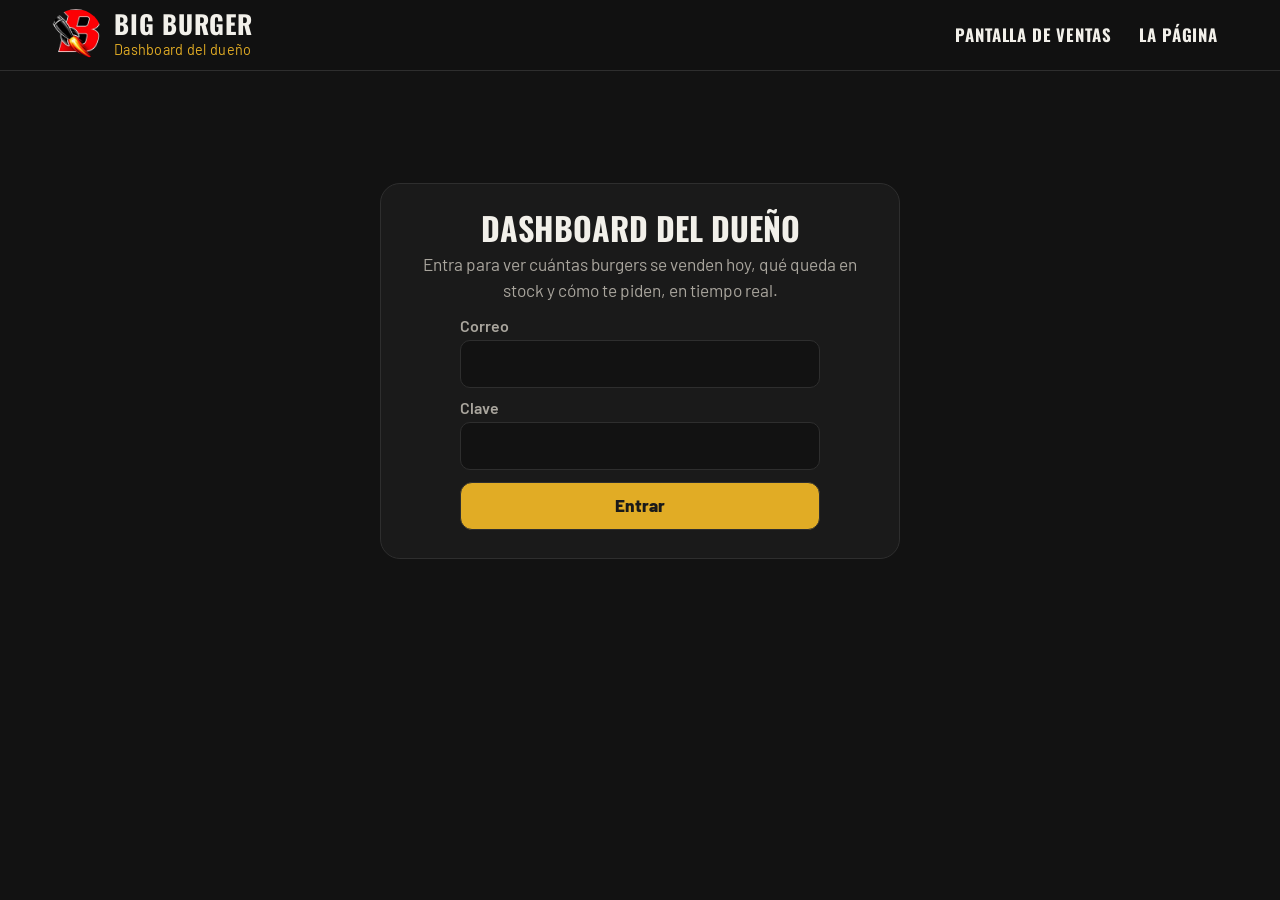
==== dashboard.html @ bbbc8ab2 "Sitio de Big Burger: página, pantalla en tienda, caja, dashboard y base de datos Co-Authored-By: Cla" ====
<!doctype html>
<html lang="es">
<head>
<meta charset="utf-8">
<meta name="viewport" content="width=device-width, initial-scale=1, viewport-fit=cover">
<meta name="robots" content="noindex, nofollow">
<meta name="theme-color" content="#121212">
<link rel="icon" href="assets/favicon.png">
<link rel="preconnect" href="https://fonts.googleapis.com"><link rel="preconnect" href="https://fonts.gstatic.com" crossorigin>
<link rel="stylesheet" href="https://fonts.googleapis.com/css2?family=Oswald:wght@300;500;700&amp;family=Barlow:wght@400;600;700;800&amp;display=swap" media="print" onload="this.media='all'"><noscript><link rel="stylesheet" href="https://fonts.googleapis.com/css2?family=Oswald:wght@300;500;700&amp;family=Barlow:wght@400;600;700;800&amp;display=swap"></noscript>
<link rel="stylesheet" href="estilos/base.css">
<link rel="stylesheet" href="efectos/base.css">
<link rel="stylesheet" href="efectos/energia.css">
<link rel="stylesheet" href="efectos/escaparate.css">
<style>:root { --fx-bg: #F2F0EA; --fx-paper: #FAF8F3; --fx-accent: #E1AC25; --fx-ink: #121212; --fx-deep: #1A1A1A; --fx-pop: #E1AC25; --fx-font: "Barlow", "Arial Narrow", Arial, sans-serif; --fx-font-disp: "Oswald", Impact, "Arial Narrow", sans-serif; --fx-font-txt: "Barlow", "Arial Narrow", Arial, sans-serif; --fx-deep-2: #121212; --fx-line-deep: #2E2E2E; --fx-soft: #D9D6CF; --fx-soft-2: #A9A59D; --fx-warm: #E60202; --fx-chat: #ECE7DD; }</style>

<title>Dashboard del dueño · Big Burger (Premium)</title>
<meta name="description" content="Dashboard en vivo de Big Burger: cuántas burgers se venden, qué queda en stock y cómo te piden.">
<link rel="stylesheet" href="modulos/restaurante/rest.css">
<link rel="stylesheet" href="modulos/restaurante/rest-panel.css">
</head>
<body class="rest-oscuro" data-pagina="Dashboard del dueño (Premium)" data-secciones='["Resumen de hoy", "Hamburguesas por hora", "Cómo te piden", "Qué se vende y qué queda", "Movimientos en vivo", "Últimos 7 días", "Equipo", "Pedidos de la web"]'>
<header class="cabecera"><div class="wrap">
  <a class="marca" href="index.html"><img src="assets/logo.webp" alt="" width="52" height="52"><span><b>Big Burger</b><small>Dashboard del dueño</small></span></a>
  <nav aria-label="Pantallas del local"><a href="personal.html">Pantalla de ventas</a><a href="index.html">La página</a></nav>
</div></header>
<main class="rest-panel" id="rd-raiz">
  <div class="wrap">
    <div id="rd-entrada" hidden></div>
    <div id="rd-app" hidden>
      <div class="rd-barra">
        <h1 id="rd-titulo">Hoy en Big Burger<small id="rd-fecha"></small></h1>
        <div style="display:flex;gap:10px;align-items:center;flex-wrap:wrap"><span class="rd-vivo" id="rd-vivo" role="status"><i></i><span id="rd-vivo-txt">Conectando…</span></span><button type="button" class="rest-btn sec chico" id="rd-salir">Salir</button></div>
      </div>
      <div id="rd-cuerpo">
        <section class="rd-fila1" aria-label="Resumen de hoy">
          <article class="rest-tarjeta rd-heroe"><span class="rotulo">Hamburguesas vendidas hoy</span><span class="cifra" id="rd-hero">—</span><span class="rd-delta" id="rd-delta" hidden></span>
            <div class="rd-meta"><div class="pista"><i id="rd-rec-barra" style="transform:scaleX(0)"></i></div><p id="rd-rec-txt"></p></div></article>
          <div class="rd-kpis" id="rd-kpis"></div>
        </section>

        <section class="rd-fila2">
          <article class="rest-tarjeta"><header><div><h2>Hamburguesas por hora</h2><small>Hoy frente al mismo día de la semana pasada</small></div><button type="button" class="rd-vistatabla" data-tabla="horas" aria-pressed="false">Ver tabla</button></header>
            <div class="rd-leyenda" style="margin-bottom:6px"><span><i style="background:var(--fx-accent)"></i>Hoy</span><span><i class="linea" style="background:var(--d-mut)"></i>Semana pasada</span></div>
            <div id="rd-horas" class="rd-horas"></div><div id="rd-horas-tabla" class="rd-tabla-vista" hidden></div></article>
          <article class="rest-tarjeta"><header><div><h2>Cómo te piden</h2><small>Hamburguesas de hoy por canal</small></div></header>
            <div class="rd-canal" id="rd-canal" role="img" aria-label="Reparto por canal"></div><div class="rd-canal-lista" id="rd-canal-lista"></div></article>
        </section>

        <section class="rd-fila3">
          <article class="rest-tarjeta"><header><div><h2>Qué se vende y qué queda</h2><small id="rd-stock-sub">Stock del día cargado por el dueño; baja solo con cada venta.</small></div><button type="button" class="rest-btn chico" id="rd-stock-abrir">Cargar stock de hoy</button></header>
            <form id="rd-editor" class="rd-editor" hidden></form>
            <div style="overflow-x:auto"><table class="rd-prod"><thead><tr><th>Producto</th><th>Vendidas hoy</th><th>Stock</th></tr></thead><tbody id="rd-prod"></tbody></table></div></article>
          <article class="rest-tarjeta"><header><div><h2>Movimientos en vivo</h2><small>Ventas del local y pedidos confirmados</small></div></header><ul class="rd-feed" id="rd-feed" aria-live="polite"></ul></article>
        </section>

        <section class="rd-fila4">
          <article class="rest-tarjeta"><header><div><h2>Últimos 7 días</h2><small>Hamburguesas por día</small></div><button type="button" class="rd-vistatabla" data-tabla="semana" aria-pressed="false">Ver tabla</button></header><div class="rd-semana" id="rd-semana"></div><div id="rd-semana-tabla" class="rd-tabla-vista" hidden></div></article>
          <article class="rest-tarjeta"><header><div><h2>Equipo hoy</h2><small>Ventas registradas en el local</small></div></header><div class="rd-equipo" id="rd-equipo"></div></article>
          <article class="rest-tarjeta"><header><div><h2>Pedidos de la web</h2><small>Esperan confirmación del local</small></div></header><div id="rd-web"></div></article>
        </section>

        

        <div class="rd-demo" id="rd-demo" hidden>
          <span class="rest-chip-demo">Solo en la demo</span><span>Mira el dashboard moverse sin otro celular:</span>
          <button type="button" class="rest-btn chico" id="rd-sim">Simular una venta del local</button>
          <button type="button" class="rest-btn sec chico" id="rd-auto" aria-pressed="false">Simular ventas cada 6 s</button>
          <button type="button" class="rest-btn sec chico" id="rd-reset">Reiniciar datos de ejemplo</button>
        </div>
      </div>
    </div>
  </div>
</main>
<script src="config.js"></script>
<script src="menu.js"></script>
<script src="modulos/restaurante/restaurante-datos.js"></script>
<script src="modulos/restaurante/rest-ui.js"></script>

<script src="modulos/restaurante/rest-api.js"></script>
<script src="modulos/restaurante/rest-dashboard.js"></script>

</body>
</html>
---- estilos/base.css ----
/* estilos/base.css · layout común de toda demo, landing y propuesta.
   Sin movimiento (eso vive en efectos/). Los colores y fuentes salen SOLO de variables --fx-*:
   la marca las define en el :root de cada página (ver efectos-por-negocio.md). */
:root {
  /* Valores por defecto neutros: la marca del cliente los reemplaza en el :root de la página. */
  --fx-font: system-ui, -apple-system, "Segoe UI", sans-serif;
  --fx-font-disp: var(--fx-font);
  --fx-font-txt: var(--fx-font);
  --fx-bg: #ffffff; --fx-paper: #f6f6f6; --fx-ink: #111111; --fx-deep: #1c1c1c; --fx-accent: #777777; --fx-pop: #dddddd;
  /* Derivados: se calculan desde la marca; se pueden fijar a mano en el :root de la página. */
  --fx-deep-2: color-mix(in srgb, var(--fx-deep) 55%, #000);
  --fx-line-deep: color-mix(in srgb, var(--fx-deep) 82%, #fff);
  --fx-soft: color-mix(in srgb, var(--fx-bg) 86%, var(--fx-deep));
  --fx-soft-2: color-mix(in srgb, var(--fx-bg) 72%, var(--fx-deep));
  --fx-warm: color-mix(in srgb, var(--fx-accent) 60%, #000);
  --fx-chat: color-mix(in srgb, var(--fx-bg) 85%, #000);
  --fx-error: #8a1c1c;
  /* Marcador [CONFIRMAR]/[MARCADOR]: es una señal de la agencia, no de la marca. */
  --fx-marca-bg: #fff3c4; --fx-marca-ink: #5a3b00;
  padding-top: env(safe-area-inset-top, 0px); padding-bottom: env(safe-area-inset-bottom, 0px);
}
* { box-sizing: border-box; }
html { scroll-behavior: smooth; scroll-padding-top: calc(env(safe-area-inset-top, 0px) + 78px); }
body { margin: 0; background: var(--fx-bg); color: var(--fx-ink); font: 400 1.08rem/1.5 var(--fx-font-txt); -webkit-font-smoothing: antialiased; padding-bottom: 90px; }
h1, h2, h3, p { margin: 0; }
img { max-width: 100%; display: block; }
a { color: inherit; }
a:focus-visible, button:focus-visible { outline: 3px solid var(--fx-pop); outline-offset: 3px; }
.wrap { width: min(1180px, 100% - 36px); margin-inline: auto; }
.sec { padding-block: clamp(60px, 9vw, 110px); position: relative; }
.oscuro { background: var(--fx-deep); color: var(--fx-bg); }
.papel { background: var(--fx-paper); }
.arena { background: var(--fx-pop); }

/* Titulares de dos pesos (misma familia): línea fina + línea gruesa */
.doble { font: 800 clamp(2.6rem, 7vw, 4.6rem)/.95 var(--fx-font-disp); }
.doble span { display: block; font-weight: 300; font-size: .52em; line-height: 1; margin-bottom: .12em; }
.intro { margin-top: 16px; max-width: 52ch; font-size: 1.15rem; }

/* Botones (estructura; el acabado lo pone el perfil) */
.btn { display: inline-flex; align-items: center; justify-content: center; gap: 10px; min-height: 52px; padding: 0 24px; font: 800 1.15rem/1 var(--fx-font-disp); text-decoration: none; border: 2px solid var(--fx-deep); border-radius: 10px; cursor: pointer; background: var(--fx-accent); color: var(--fx-deep); }
.btn-linea { background: transparent; color: inherit; }
.acciones { display: flex; flex-wrap: wrap; gap: 14px; margin-top: 26px; }

/* Barra superior (horario, ubicación, WhatsApp) y cabecera */
.barra { background: var(--fx-deep-2); color: var(--fx-bg); font-size: .98rem; }
.barra .wrap { display: flex; flex-wrap: wrap; gap: 4px 22px; align-items: center; justify-content: space-between; min-height: 42px; padding-block: 6px; }
.barra .datos { display: flex; flex-wrap: wrap; gap: 2px 20px; }
.barra span { display: inline-flex; align-items: center; gap: 7px; }
.barra svg, .ico svg { width: 17px; height: 17px; stroke: var(--fx-pop); fill: none; stroke-width: 1.6; stroke-linecap: round; stroke-linejoin: round; }
.barra a { font: 800 .95rem/1 var(--fx-font-disp); text-decoration: none; min-height: 34px; display: inline-flex; align-items: center; padding: 0 14px; background: var(--fx-pop); color: var(--fx-deep); border-radius: 6px; }
.cabecera { position: sticky; top: 0; z-index: 30; background: var(--fx-deep); border-bottom: 1px solid var(--fx-line-deep); }
.cabecera .wrap { display: flex; align-items: center; justify-content: space-between; gap: 14px; min-height: 70px; }
.marca { display: flex; align-items: center; gap: 12px; color: var(--fx-bg); text-decoration: none; }
.marca img { width: 52px; height: 52px; border-radius: 50%; }
.marca b { font: 900 1.6rem/.9 var(--fx-font-disp); }
.marca small { display: block; font: 400 .9rem/1.1 var(--fx-font-txt); color: var(--fx-pop); letter-spacing: .02em; }
.cabecera nav { display: flex; gap: 4px; }
.cabecera nav a { color: var(--fx-bg); text-decoration: none; font: 700 1.05rem/1 var(--fx-font-disp); min-height: 44px; display: inline-flex; align-items: center; padding: 0 12px; }
@media (max-width: 760px) { .cabecera nav { display: none; } .barra .ocultable { display: none; } .barra .wrap { flex-wrap: nowrap; } .barra .datos { min-width: 0; } .barra .datos span { white-space: nowrap; overflow: hidden; text-overflow: ellipsis; } .barra a { flex-shrink: 0; } }

/* Íconos de línea en círculo (un solo trazo) */
.ico { width: 58px; height: 58px; border-radius: 50%; border: 2px solid currentColor; display: inline-grid; place-items: center; flex-shrink: 0; }
.ico svg { width: 26px; height: 26px; stroke: currentColor; }

/* WhatsApp flotante del cliente */
.wa-flot { position: fixed; right: 16px; bottom: calc(96px + env(safe-area-inset-bottom, 0px)); z-index: 25; width: 58px; height: 58px; border-radius: 50%; background: #25D366; display: grid; place-items: center; box-shadow: 0 8px 24px rgba(0, 0, 0, .3); }
.wa-flot svg { width: 30px; height: 30px; fill: #fff; position: relative; }

/* Pie */
footer { background: var(--fx-deep-2); color: var(--fx-soft-2); padding-block: 34px; font-size: 1rem; }
footer .wrap { display: flex; flex-wrap: wrap; gap: 18px 34px; align-items: center; justify-content: space-between; }
footer img { width: 64px; height: 64px; border-radius: 50%; }
footer a { color: var(--fx-bg); }

/* Marcador de dato pendiente */
.pend { display: inline-block; font: 600 .8rem/1.3 var(--fx-font-txt); background: var(--fx-marca-bg); color: var(--fx-marca-ink); padding: 1px 7px; border-radius: 4px; vertical-align: middle; }

@media print { .franja-demo, .demo-sug, .wa-flot, .pd-barra { display: none !important; } }
---- efectos/base.css ----
/* efectos/base.css · lo común a todos los perfiles: .fx-entra + .fx-d1…d4, .fx-rv, .fx-contador y el bloqueo de animaciones.
   Solo transform y opacity. El ritmo (duración, curva, distancia) lo fija el perfil con variables:
   --fx-dur, --fx-ease, --fx-dist. Para la aparición al hacer scroll con fx.js: --fx-rv-dur (ms), --fx-rv-step (ms),
   --fx-rv-ease, --fx-rv-dist, --fx-rv-scale. Cada landing carga base.css + UN perfil (+ metal.css opcional). */
:root { --fx-dur: .5s; --fx-ease: cubic-bezier(.2, .7, .2, 1); --fx-dist: 24px; }

/* Aparición al cargar la página (hero, encabezados): una línea tras otra */
@keyframes fx-entra { from { opacity: 0; transform: translateY(var(--fx-dist)); } }
.fx-entra { animation: fx-entra var(--fx-dur) var(--fx-ease) both; }
.fx-d1 { animation-delay: .05s; } .fx-d2 { animation-delay: .16s; } .fx-d3 { animation-delay: .3s; } .fx-d4 { animation-delay: .42s; }

/* Aparición al hacer scroll solo con CSS. Sin soporte de animation-timeline el bloque se ve normal.
   (fx.js hace lo mismo con [data-reveal] y [data-stagger] para los navegadores sin soporte.) */
@keyframes fx-rv { from { opacity: 0; transform: translateY(var(--fx-dist)); } }
@supports (animation-timeline: view()) {
  .fx-rv { animation: fx-rv linear both; animation-timeline: view(); animation-range: entry 0% entry 55%; }
}

/* Contador de cifras reales: fx.js cuenta hasta el número que ya está escrito en el HTML */
.fx-contador { font-variant-numeric: tabular-nums; }

/* Sin movimiento: todo se ve completo y quieto */
@media (prefers-reduced-motion: reduce) {
  *, *::before, *::after { animation: none !important; transition: none !important; scroll-behavior: auto !important; }
}
---- efectos/energia.css ----
/* efectos/energia.css · perfil ENERGÍA Y ANTOJO (bares, restaurantes, cafeterías, comida rápida).
   Ritmo rápido (0.2–0.4 s) con rebote leve. Se carga después de base.css. Solo transform y opacity.
   Colores solo por variables --fx-* (definidas en el :root de la página). Máx. 3 animaciones infinitas visibles a la vez. */
:root {
  --fx-dur: .45s; --fx-ease: cubic-bezier(.34, 1.56, .64, 1); --fx-dist: 26px; --fx-fast: .22s;
  /* aparición al hacer scroll (fx.js) */
  --fx-rv-dur: 380; --fx-rv-step: 70; --fx-rv-ease: cubic-bezier(.34, 1.56, .64, 1); --fx-rv-dist: 22px; --fx-rv-scale: .98;
}

/* Titulares de dos pesos, en mayúsculas y compactos */
.doble { text-transform: uppercase; font: 900 clamp(2.8rem, 8vw, 5.4rem)/.86 var(--fx-font-disp); letter-spacing: .005em; }
.doble span { font-weight: 300; font-size: .52em; line-height: 1; margin-bottom: .12em; }
.marca b, .barra a, .cabecera nav a { text-transform: uppercase; }
.marca b { letter-spacing: .03em; }
.barra a { letter-spacing: .05em; }
.cabecera nav a { letter-spacing: .05em; }

/* 1. Botón con textura que se hunde al tocar */
.btn { text-transform: uppercase; letter-spacing: .04em; box-shadow: 4px 4px 0 var(--fx-deep); transition: transform var(--fx-fast) var(--fx-ease), box-shadow var(--fx-fast);
  background-image: radial-gradient(color-mix(in srgb, var(--fx-deep) 12%, transparent) 1px, transparent 1.2px); background-size: 5px 5px; }
.btn:active { transform: translate(4px, 4px); box-shadow: 0 0 0 var(--fx-deep); }
.oscuro .btn { border-color: var(--fx-bg); box-shadow: 4px 4px 0 var(--fx-bg); }
.oscuro .btn:active { box-shadow: 0 0 0 var(--fx-bg); }
.btn-linea { background-image: none; }

/* 6. Sello girado */
.sello { display: inline-grid; place-items: center; text-align: center; width: 132px; height: 132px; border-radius: 50%; background: var(--fx-pop); color: var(--fx-deep); border: 3px dashed var(--fx-deep); transform: rotate(-12deg); font: 900 1.15rem/1 var(--fx-font-disp); text-transform: uppercase; padding: 14px; box-shadow: 5px 5px 0 rgba(0, 0, 0, .35); }
.sello small { display: block; font: 600 .82rem/1.15 var(--fx-font-txt); text-transform: none; margin-top: 4px; }

/* 2. Cinta de píldoras en movimiento (1 animación infinita) */
.cinta { overflow: hidden; background: var(--fx-pop); border-block: 3px solid var(--fx-deep); padding-block: 12px; }
.cinta-pista { display: flex; width: max-content; animation: fx-cinta 32s linear infinite; }
.cinta ul { display: flex; gap: 12px; list-style: none; margin: 0; padding: 0 6px; }
.cinta li { font: 800 1.2rem/1 var(--fx-font-disp); text-transform: uppercase; letter-spacing: .04em; padding: 10px 18px; border: 2px solid var(--fx-deep); border-radius: 999px; background: var(--fx-paper); white-space: nowrap; }
.cinta li:nth-child(3n) { background: var(--fx-deep); color: var(--fx-bg); }
@keyframes fx-cinta { to { transform: translateX(-50%); } }

/* 3. Texto contorneado */
.contorno { font: 900 clamp(5rem, 22vw, 17rem)/.8 var(--fx-font-disp); text-transform: uppercase; color: transparent; -webkit-text-stroke: 2px color-mix(in srgb, var(--fx-pop) 35%, transparent); letter-spacing: .02em; pointer-events: none; user-select: none; }

/* 8. Tarjeta con sombra sólida */
.fx-tarjeta { background: var(--fx-paper); border: 3px solid var(--fx-deep); border-radius: 16px; box-shadow: 5px 5px 0 var(--fx-deep); }

/* Pulso del WhatsApp flotante (1 animación infinita) */
.wa-flot::before { content: ""; position: absolute; inset: 0; border-radius: 50%; background: #25D366; animation: fx-pulso-e 2.8s ease-out infinite; }
@keyframes fx-pulso-e { from { transform: scale(1); opacity: .8; } to { transform: scale(1.6); opacity: 0; } }

/* Entrada del hero (momento protagonista): usa .fx-entra .fx-d1…d4 de base.css; el titular grueso "golpea" y el sello gira al entrar */
.fx-golpe { animation: fx-golpe .5s var(--fx-ease) .18s both; }
@keyframes fx-golpe { from { opacity: 0; transform: scale(1.18); } 60% { opacity: 1; } }
.fx-sello-in { animation: fx-sello-in .45s var(--fx-ease) .7s both; }
@keyframes fx-sello-in { from { opacity: 0; transform: rotate(-40deg) scale(.6); } }

/* Transición entre pasos del diagnóstico */
.fx-paso { animation: fx-paso .3s var(--fx-ease) both; }
@keyframes fx-paso { from { opacity: 0; transform: translateX(18px); } }

/* Zoom lento de fotos (solo con mouse) */
.fx-zoom { overflow: hidden; }
.fx-zoom img { transition: transform 1.4s cubic-bezier(.2, .7, .2, 1); }
@media (hover: hover) { .fx-zoom:hover img { transform: scale(1.06); } }

/* 11. Neón que titila, para rótulos de neón. El texto lleva un brillo fijo; la capa de luz de detrás es la que titila,
   solo con opacity (cuenta como animación infinita). Color: --fx-neon (por defecto --fx-pop). */
.fx-neon { position: relative; isolation: isolate; color: var(--fx-neon, var(--fx-pop)); text-shadow: 0 0 .05em currentColor, 0 0 .35em color-mix(in srgb, currentColor 70%, transparent); }
.fx-neon::after { content: ""; position: absolute; inset: -.25em -.4em; z-index: -1; pointer-events: none; border-radius: 40%;
  background: radial-gradient(closest-side, color-mix(in srgb, var(--fx-neon, var(--fx-pop)) 45%, transparent), transparent);
  opacity: .9; animation: fx-neon 6s steps(1, end) infinite; }
@keyframes fx-neon { 0%, 17%, 21%, 58%, 61%, 100% { opacity: .9; } 18%, 60% { opacity: .35; } 19.5% { opacity: .7; } }

@media (prefers-reduced-motion: reduce) { .fx-neon::after { opacity: .9; } }
---- efectos/escaparate.css ----
/* efectos/escaparate.css · complemento OPCIONAL de la vitrina de restaurantes (efectos.usar = ["escaparate"] + restaurante.escaparate = {palabra, sub}).
   Variante de la cabecera de la vitrina tipo "escaparate": UNA palabra gigante fija (la marca) con textura gastada, la burger delante,
   flechas redondas a los lados, línea de subtítulo con reglas doradas y fondo facetado oscuro. Origen: Big Burger (oct 2026), a partir de su
   encabezado de carta y de la captura de referencia de Daniel. Sin filas repetidas ni contorno (eso es la vitrina de Gorila).
   Estático salvo el cambio de burger (que ya hace rest.css); nada depende de :hover. rest.css se carga después: los selectores llevan .esc-hero. */
:root {
  --esc-gastado: url("data:image/svg+xml,%3Csvg xmlns='http://www.w3.org/2000/svg' width='260' height='260'%3E%3Cfilter id='n'%3E%3CfeTurbulence type='fractalNoise' baseFrequency='.42' numOctaves='3' seed='4' stitchTiles='stitch'/%3E%3CfeColorMatrix values='0 0 0 0 0 0 0 0 0 0 0 0 0 0 0 0 0 0 -20 14.9'/%3E%3C/filter%3E%3Crect width='100%25' height='100%25' filter='url(%23n)'/%3E%3C/svg%3E");
}

/* ---------- fondo facetado (como el encabezado de su carta) ---------- */
.rb-hero.esc-hero { min-height: min(100svh, 940px); padding-bottom: 0; background: var(--fx-deep-2); }
.esc-fondo { position: absolute; inset: 0; z-index: -3; pointer-events: none;
  background:
    linear-gradient(118deg, transparent 0 34%, rgba(255, 255, 255, .045) 34% 49%, transparent 49%),
    linear-gradient(64deg, transparent 0 60%, rgba(255, 255, 255, .035) 60% 74%, transparent 74%),
    linear-gradient(152deg, rgba(255, 255, 255, .05) 0 16%, transparent 16% 100%),
    linear-gradient(28deg, transparent 0 82%, rgba(255, 255, 255, .04) 82%),
    linear-gradient(200deg, transparent 0 70%, rgba(0, 0, 0, .35) 70%),
    radial-gradient(120% 60% at 50% 100%, color-mix(in srgb, var(--fx-accent) 16%, transparent), transparent 70%); }
.esc-hero .rb-glow.on { opacity: .35; }

/* ---------- cabecera: menú centrado ---------- */
.esc-hero .rb-cab .wrap { display: grid; grid-template-columns: 1fr auto 1fr; }
.esc-hero .rb-cab-der { justify-content: flex-end; }
.esc-nav { display: flex; gap: clamp(18px, 2.4vw, 36px); }
.esc-nav a { position: relative; color: var(--fx-bg); text-decoration: none; font: 700 1rem/1 var(--fx-font-txt); letter-spacing: .04em; padding-block: 10px; }
.esc-nav a:first-child::after { content: ""; position: absolute; left: 0; right: 0; bottom: 0; height: 2px; background: var(--fx-accent); }
@media (max-width: 1080px) { .esc-nav { display: none; } .esc-hero .rb-cab .wrap { display: flex; } }

/* ---------- la palabra de la marca, una sola vez, gastada ---------- */
.esc-palabra { position: absolute; z-index: -1; left: 0; right: 0; top: clamp(96px, 11vw, 150px); margin: 0; text-align: center; white-space: nowrap;
  font: 700 clamp(4.2rem, 18vw, 18rem)/.86 var(--fx-font-disp); text-transform: uppercase; letter-spacing: -.005em; color: var(--fx-bg);
  -webkit-mask-image: var(--esc-gastado); mask-image: var(--esc-gastado); -webkit-mask-size: 260px; mask-size: 260px; }

/* ---------- burger al centro con flechas doradas redondas ---------- */
.esc-centro { position: relative; z-index: 2; display: grid; grid-template-columns: auto 1fr auto; align-items: center; gap: 8px;
  padding-inline: clamp(12px, 3vw, 48px); margin-top: clamp(150px, 15vw, 230px); }
.esc-hero .rb-escena { margin: 0; height: clamp(260px, 36vw, 520px); }
.esc-hero .rb-slide img { filter: drop-shadow(0 30px 34px rgba(0, 0, 0, .7)); }
.esc-flecha { width: clamp(46px, 4.4vw, 60px); height: clamp(46px, 4.4vw, 60px); border-radius: 50%; border: 0; cursor: pointer; display: grid; place-items: center;
  background: var(--fx-accent); color: var(--fx-deep); transition: transform .2s var(--fx-ease, ease); }
.esc-flecha:active { transform: scale(.92); }
.esc-flecha svg { width: 55%; height: 55%; fill: none; stroke: currentColor; stroke-width: 3; stroke-linecap: round; stroke-linejoin: round; }

/* ---------- subtítulo con reglas doradas (— HAMBURGUESAS PREMIUM —) ---------- */
.esc-sub { position: relative; z-index: 2; margin: clamp(6px, 1vw, 14px) auto 0; display: flex; align-items: center; justify-content: center; gap: clamp(12px, 2vw, 22px);
  font: 700 clamp(.95rem, 1.6vw, 1.35rem)/1 var(--fx-font-txt); letter-spacing: .18em; text-transform: uppercase; color: var(--fx-accent); }
.esc-sub::before, .esc-sub::after { content: ""; width: clamp(34px, 7vw, 110px); height: 2px; background: var(--fx-accent); }

/* ---------- pie: nombre de la burger con subrayado dorado y número ---------- */
.esc-pie { position: relative; z-index: 3; display: flex; align-items: flex-end; justify-content: space-between; gap: 18px;
  padding: clamp(18px, 3vw, 34px) clamp(18px, 4vw, 64px) clamp(26px, 4vw, 48px); }
.esc-hero .rb-intro { color: var(--fx-soft-2); }
.esc-hero .rb-nombre { color: var(--fx-accent); font-size: clamp(2.2rem, 5.2vw, 4.4rem); padding-bottom: 10px; position: relative; }
.esc-hero .rb-nombre::after { content: ""; position: absolute; left: 0; bottom: 0; width: 72px; height: 3px; background: var(--fx-accent); }
.esc-hero .rb-precio { border-right-color: var(--fx-line-deep); }
.esc-n { margin: 0; font: 300 clamp(2.6rem, 5vw, 4.4rem)/1 var(--fx-font-disp); color: var(--fx-bg); display: flex; align-items: center; gap: 14px; }
.esc-n::before { content: ""; width: 48px; height: 2px; background: var(--fx-accent); }

@media (max-width: 760px) {
  .rb-hero.esc-hero { min-height: 0; }
  .esc-palabra { top: 132px; font-size: 19vw; }
  .esc-centro { margin-top: 130px; gap: 0; padding-inline: 6px; }
  .esc-hero .rb-escena { height: 250px; }
  .esc-flecha { width: 44px; height: 44px; }
  .esc-n { font-size: 2.4rem; } .esc-n::before { width: 28px; }
}

/* ---------- títulos del resto de la página: fino dorado con regla, como el encabezado de la carta ---------- */
.rb-pagina h2.doble > span:first-child::before, .rb-detalle h2 span::before { content: ""; display: inline-block; width: 1.4em; height: 2px; margin-right: .45em; vertical-align: middle; background: var(--fx-accent); }
.rb-pagina h2.doble { -webkit-mask-image: var(--esc-gastado); mask-image: var(--esc-gastado); -webkit-mask-size: 260px; mask-size: 260px; }

@media (prefers-reduced-motion: reduce) { .esc-flecha { transition: none; } }
---- modulos/restaurante/rest.css ----
/* Módulo de restaurante · estilos de la vitrina de burgers, el dashboard del dueño y la pantalla de ventas.
   Colores y fuentes SOLO de variables --fx-* de la marca. Animación: solo transform y opacity (CLAUDE.md §6), con prefers-reduced-motion al final.
   Los colores de datos (canales y estados) son los validados con la guía dataviz en modo oscuro (ver --d-*). */
body.rest-oscuro { background: var(--fx-deep-2); color: var(--fx-bg); padding-bottom: 0; }
.rest-oscuro .cabecera { background: color-mix(in srgb, var(--fx-deep-2) 88%, transparent); backdrop-filter: blur(8px); }
.rest-oscuro a:focus-visible, .rest-oscuro button:focus-visible, .rest-oscuro input:focus-visible { outline: 3px solid var(--fx-pop); outline-offset: 3px; }
[hidden] { display: none !important; }
/* las pantallas del local (dashboard y ventas) se navegan entre sí: el menú de la cabecera no se oculta en el celular */
.rest-oscuro .cabecera nav { display: flex; flex-wrap: wrap; justify-content: flex-end; }
@media (max-width: 560px) { .rest-oscuro .cabecera .wrap { flex-wrap: wrap; row-gap: 0; padding-block: 6px; } .rest-oscuro .cabecera nav a { padding: 0 9px; font-size: .95rem; min-height: 40px; } .rest-oscuro .marca small { display: none; } }

/* ====================== VITRINA DE BURGERS (la que ve el cliente) ====================== */
/* Estructura de la referencia (filas gigantes del nombre detrás de la burger, pie con frase + nombre + flechas, menú a pantalla completa, contador LED)
   con los colores y tipografías de la marca. Movimiento: solo transform y opacity. */
.rb-cab { position: absolute; z-index: 20; inset: 0 0 auto 0; }
.rb-cab .wrap { width: min(1500px, 100% - 36px); display: flex; align-items: center; justify-content: space-between; gap: 14px; min-height: 88px; }
.rb-cab-izq, .rb-cab-der { display: flex; align-items: center; gap: 14px; }
.rb-logo img { width: 52px; height: 52px; border-radius: 50%; }
.rb-menu-btn { width: 52px; height: 52px; border: 0; background: transparent; color: var(--fx-bg); cursor: pointer; display: grid; place-content: center; gap: 7px; }
.rb-menu-btn i { display: block; width: 44px; height: 2px; background: currentColor; }
.rb-pill { min-height: 46px; padding: 0 22px; border-radius: 999px; border: 2px solid var(--fx-bg); color: var(--fx-bg); background: transparent; font: 800 .98rem/1 var(--fx-font-txt); letter-spacing: .06em; text-transform: uppercase; text-decoration: none; display: inline-flex; align-items: center; cursor: pointer; }
.rb-pill.lleno { background: var(--fx-accent); border-color: var(--fx-accent); color: var(--fx-deep); }
@media (max-width: 560px) { .rb-pill.solo-grande { display: none; } .rb-pill { padding: 0 16px; } }

.rb-hero { position: relative; overflow: hidden; min-height: min(100svh, 920px); padding-bottom: 160px; display: flex; flex-direction: column; background: var(--fx-deep-2); isolation: isolate; }
.rb-glow { position: absolute; inset: 0; z-index: -2; opacity: 0; transition: opacity .7s ease; background: radial-gradient(closest-side at 50% 48%, var(--g) 0%, color-mix(in srgb, var(--g) 30%, transparent) 55%, transparent 100%); transform: scale(1.3); }
.rb-glow.on { opacity: .8; }
.rb-filas { position: absolute; z-index: -1; inset: 11% 0 auto 0; display: grid; gap: .02em; font: 900 clamp(4.4rem, 13.5vw, 13rem)/.84 var(--fx-font-disp); text-transform: uppercase; transition: opacity .35s ease; }
.rb-filas.cambia { opacity: 0; }
.rb-fila { white-space: nowrap; overflow: visible; color: var(--fx-bg); }
.rb-fila span { display: inline-block; will-change: transform; }
.rb-fila.contorno { color: transparent; -webkit-text-stroke: 2px var(--fx-bg); }
.rb-fila:nth-child(1) span { transform: translateX(-9%); } .rb-fila:nth-child(3) span { transform: translateX(-26%); }
.rb-fila:nth-child(2) span { animation: rb-izq 60s linear infinite alternate; } .rb-fila:nth-child(4) span { animation: rb-der 60s linear infinite alternate; }
@keyframes rb-izq { from { transform: translateX(-4%); } to { transform: translateX(-24%); } }
@keyframes rb-der { from { transform: translateX(-30%); } to { transform: translateX(-10%); } }
.rb-escena { position: relative; z-index: 2; flex: none; height: clamp(300px, 40vw, 580px); margin-top: clamp(130px, 10.5vw, 170px); }
.rb-slide { position: absolute; inset: 0; display: grid; place-items: center; opacity: 0; transform: translate3d(8%, 0, 0) scale(.92); transition: opacity .5s ease, transform .6s cubic-bezier(.2, .8, .2, 1); pointer-events: none; }
.rb-slide.on { opacity: 1; transform: none; pointer-events: auto; }
.rb-slide.antes { transform: translate3d(-8%, 0, 0) scale(.92); }
.rb-slide img { height: 100%; width: auto; max-width: 94%; object-fit: contain; filter: drop-shadow(0 36px 44px rgba(0, 0, 0, .6)); }
.rb-pie { position: absolute; z-index: 6; left: 0; right: 0; bottom: 0; padding: 0 clamp(18px, 3vw, 44px) clamp(22px, 3vw, 38px); display: flex; align-items: flex-end; justify-content: space-between; gap: 18px; background: linear-gradient(0deg, color-mix(in srgb, var(--fx-deep-2) 88%, transparent) 0%, transparent 100%); padding-top: 90px; }
.rb-texto { min-width: 0; }
.rb-intro { font: 600 clamp(1rem, 1.6vw, 1.25rem)/1.2 var(--fx-font-txt); margin-bottom: 8px; color: var(--fx-bg); }
.rb-nombre { font: 900 clamp(2.4rem, 6.6vw, 5.4rem)/.92 var(--fx-font-disp); text-transform: uppercase; }
.rb-desc { display: inline-flex; align-items: center; gap: 8px; margin-top: 12px; font: 800 clamp(1.05rem, 1.7vw, 1.4rem)/1 var(--fx-font-txt); text-transform: uppercase; letter-spacing: .03em; color: var(--fx-bg); text-decoration: none; }
.rb-desc svg { width: 20px; height: 20px; stroke: currentColor; fill: none; stroke-width: 2.4; }
.rb-precio { display: inline-block; margin-right: 14px; padding-right: 14px; border-right: 2px solid var(--fx-bg); font: 800 clamp(1.4rem, 2.3vw, 2rem)/1 var(--fx-font-txt); }
.rb-derecha { display: flex; flex-direction: column; align-items: flex-end; gap: 14px; flex-shrink: 0; }
.rb-controles { display: flex; align-items: center; gap: 12px; }
.rb-flecha { width: 48px; height: 48px; border: 0; background: transparent; color: var(--fx-bg); cursor: pointer; display: grid; place-items: center; }
.rb-flecha svg { width: 30px; height: 30px; stroke: currentColor; fill: none; stroke-width: 2.4; stroke-linecap: round; stroke-linejoin: round; }
.rb-contador { width: 76px; height: 76px; border-radius: 50%; border: 1px solid color-mix(in srgb, var(--fx-bg) 55%, transparent); display: grid; place-items: center; font: 800 2.2rem/1 var(--fx-font-txt); }
@media (max-width: 760px) {
  .rb-pie { flex-direction: column; align-items: flex-start; }
  .rb-derecha { flex-direction: row; align-items: center; justify-content: space-between; width: 100%; }
  .rb-contador { width: 56px; height: 56px; font-size: 1.5rem; }
  .rb-escena { height: 340px; margin-top: 150px; margin-bottom: 70px; } .rb-filas { inset-block-start: 20%; }
}

/* Menú a pantalla completa */
.rb-menu { border: 0; padding: 0; width: 100vw; height: 100dvh; max-width: none; max-height: none; background: var(--fx-accent); color: var(--fx-deep); }
.rb-menu::backdrop { background: var(--fx-deep-2); }
.rb-menu[open] { display: grid; grid-template-rows: auto 1fr auto; }
.rb-menu-cab { display: flex; justify-content: space-between; align-items: flex-start; }
.rb-menu-x { width: 76px; height: 76px; border: 0; background: var(--fx-deep); color: var(--fx-bg); cursor: pointer; display: grid; place-items: center; }
.rb-menu-x svg { width: 40px; height: 40px; stroke: currentColor; fill: none; stroke-width: 1.6; }
.rb-menu nav { padding: clamp(10px, 3vw, 40px) clamp(24px, 6vw, 90px); display: grid; align-content: center; gap: 4px; }
.rb-menu nav a { font: 900 clamp(2.6rem, 9vw, 6.4rem)/.95 var(--fx-font-disp); text-transform: uppercase; text-decoration: none; color: var(--fx-deep); width: fit-content; }
.rb-menu nav a:hover, .rb-menu nav a:focus-visible { color: var(--fx-bg); }
.rb-menu footer { display: flex; justify-content: space-between; align-items: flex-end; gap: 14px; padding: 0 clamp(24px, 6vw, 90px) clamp(18px, 3vw, 36px); }
.rb-menu footer p { font: 700 1.1rem/1.6 var(--fx-font-txt); text-transform: uppercase; letter-spacing: .04em; }
.rb-sello { position: relative; width: clamp(120px, 14vw, 190px); height: clamp(120px, 14vw, 190px); border-radius: 50%; background: var(--fx-deep); color: var(--fx-bg); display: grid; place-items: center; text-decoration: none; flex-shrink: 0; }
.rb-sello svg.giro { position: absolute; inset: 0; width: 100%; height: 100%; animation: rb-gira 18s linear infinite; }
.rb-sello svg.giro text { font: 900 15.5px var(--fx-font-disp); letter-spacing: .12em; text-transform: uppercase; fill: currentColor; }
.rb-sello svg.flecha { width: 38%; height: 38%; fill: none; stroke: currentColor; stroke-width: 3.4; stroke-linecap: square; }
@keyframes rb-gira { to { transform: rotate(360deg); } }

/* Contador LED: puntos como los marcadores (datos reales del negocio, solo si el dueño lo activa) */
.rb-led { background: var(--fx-deep-2); padding-block: clamp(50px, 8vw, 100px); text-align: center; border-top: 1px solid var(--fx-line-deep); }
.rb-led h2 { font: 900 clamp(1.7rem, 4.6vw, 3.4rem)/1 var(--fx-font-disp); text-transform: uppercase; }
.rb-led-cifras { display: flex; justify-content: center; gap: clamp(8px, 2vw, 22px); margin-top: clamp(20px, 3vw, 36px); flex-wrap: nowrap; }
.rb-led-cifras .sep { width: clamp(8px, 2vw, 22px); }
.rb-dig { width: clamp(34px, 8vw, 96px); aspect-ratio: 5 / 7; display: grid; grid-template-columns: repeat(5, 1fr); grid-template-rows: repeat(7, 1fr); gap: clamp(1px, .35vw, 4px); }
.rb-dig i { border-radius: 50%; background: color-mix(in srgb, var(--fx-bg) 9%, transparent); } .rb-dig i.on { background: var(--fx-accent); box-shadow: 0 0 .5em color-mix(in srgb, var(--fx-accent) 70%, transparent); }
.rb-led p { margin-top: 18px; color: var(--fx-soft-2); font-size: 1.02rem; }
.rb-ejemplo { display: inline-block; margin-top: 12px; padding: 5px 12px; border-radius: 999px; font: 700 .9rem/1 var(--fx-font-txt); background: var(--fx-marca-bg); color: var(--fx-marca-ink); }

/* Categorías en fila (desliza con el dedo) */
.rb-cats { background: var(--fx-deep-2); padding-block: clamp(34px, 5vw, 60px) 10px; }
.rb-cats .fila { display: grid; grid-auto-flow: column; grid-auto-columns: min(78vw, 340px); gap: 18px; overflow-x: auto; scroll-snap-type: x mandatory; scroll-padding-inline: 18px; padding: 0 18px 14px; scrollbar-width: thin; }
.rb-cat { scroll-snap-align: start; text-decoration: none; color: var(--fx-bg); }
.rb-cat .foto { height: clamp(150px, 20vw, 220px); border: 2px solid var(--fx-bg); border-radius: 22px; background: color-mix(in srgb, var(--fx-deep) 70%, var(--fx-deep-2)); display: grid; place-items: center; overflow: hidden; }
.rb-cat .foto img { height: 88%; width: auto; object-fit: contain; filter: drop-shadow(0 14px 16px rgba(0, 0, 0, .5)); }
.rb-cat .foto .marca-agua { height: 46%; width: auto; opacity: .35; filter: grayscale(.4); }
.rb-cat h3 { margin-top: 12px; font: 900 1.5rem/1 var(--fx-font-disp); text-transform: uppercase; display: flex; align-items: center; gap: 8px; }
.rb-cat h3 svg { width: 18px; height: 18px; stroke: currentColor; fill: none; stroke-width: 2.6; }
.rb-cat p { margin-top: 4px; color: var(--fx-soft-2); font-size: 1.02rem; }

.rb-boton { min-height: 52px; padding: 0 26px; border-radius: 999px; font: 800 1.1rem/1 var(--fx-font-txt); text-decoration: none; display: inline-flex; align-items: center; justify-content: center; cursor: pointer; border: 2px solid var(--fx-bg); color: var(--fx-bg); background: transparent; letter-spacing: .03em; text-transform: uppercase; }
.rb-boton.lleno { background: var(--fx-accent); border-color: var(--fx-accent); color: var(--fx-deep); }
.rb-detalle { background: var(--fx-deep-2); padding-block: clamp(28px, 5vw, 56px); border-top: 1px solid var(--fx-line-deep); }
.rb-detalle .wrap { display: grid; gap: 22px 40px; grid-template-columns: minmax(0, 1.1fr) minmax(0, 1fr); align-items: start; }
@media (max-width: 820px) { .rb-detalle .wrap { grid-template-columns: 1fr; } }
.rb-detalle h2 { font: 800 clamp(1.8rem, 4vw, 2.6rem)/1 var(--fx-font-disp); text-transform: uppercase; }
.rb-detalle h2 span { font-weight: 300; display: block; font-size: .55em; margin-bottom: 4px; color: var(--fx-pop); }
.rb-fichas { display: flex; flex-wrap: wrap; gap: 10px; margin-top: 16px; }
.rb-ficha { padding: 9px 16px; border-radius: 999px; border: 1px solid var(--fx-line-deep); background: color-mix(in srgb, var(--fx-bg) 6%, transparent); font: 600 1.05rem/1.2 var(--fx-font-txt); }
.rb-quedan { display: inline-flex; align-items: center; gap: 8px; margin-top: 18px; padding: 9px 16px; border-radius: 10px; font: 700 1.05rem/1.2 var(--fx-font-txt); background: color-mix(in srgb, var(--fx-bg) 8%, transparent); }
.rb-quedan i { width: 10px; height: 10px; border-radius: 50%; background: var(--d-ok, #0ca30c); }
.rb-quedan.bajo i { background: var(--d-aviso, #fab219); } .rb-quedan.agotado i { background: var(--d-crit, #d03b3b); }
.rb-carta { background: var(--fx-deep); padding-block: clamp(48px, 7vw, 90px); }
.rb-carta h2 { font: 800 clamp(2.2rem, 6vw, 3.8rem)/.95 var(--fx-font-disp); text-transform: uppercase; }
.rb-carta h2 span { display: block; font-weight: 300; font-size: .5em; color: var(--fx-pop); margin-bottom: 4px; }
.rb-grid { display: grid; gap: 16px; margin-top: 30px; grid-template-columns: repeat(auto-fill, minmax(min(100%, 250px), 1fr)); }
.rb-tarjeta { position: relative; display: flex; flex-direction: column; gap: 6px; padding: 18px; border-radius: 18px; border: 1px solid var(--fx-line-deep); background: color-mix(in srgb, var(--fx-deep-2) 60%, var(--fx-deep)); min-height: 220px; }
.rb-tarjeta img { height: 110px; width: auto; max-width: 100%; margin: -4px auto 4px; object-fit: contain; filter: drop-shadow(0 14px 16px rgba(0, 0, 0, .45)); }
.rb-tarjeta h3 { font: 800 1.45rem/1 var(--fx-font-disp); text-transform: uppercase; }
.rb-tarjeta p { color: var(--fx-soft-2); font-size: 1rem; line-height: 1.35; flex: 1; }
.rb-tarjeta .fila { display: flex; align-items: center; justify-content: space-between; gap: 10px; margin-top: 8px; }
.rb-tarjeta .fila b { font: 800 1.35rem/1 var(--fx-font-txt); }
.rb-tarjeta .agotada { position: absolute; top: 14px; right: 14px; font: 800 .85rem/1 var(--fx-font-txt); padding: 6px 10px; border-radius: 999px; background: var(--d-crit, #d03b3b); color: #fff; text-transform: uppercase; }
.rb-tarjeta .rb-boton { min-height: 44px; padding: 0 18px; font-size: 1rem; }

/* ====================== PÁGINA COMPLETA EN ESTILO VITRINA (body.rb-pagina) ======================
   La landing de un cliente con el módulo de restaurante usa la vitrina como inicio y el resto de las secciones en el mismo estilo oscuro:
   fondos petróleo, titulares de dos pesos, píldoras en vez de sombras duras, tarjetas de línea fina. Solo variables --fx-* de la marca. */
body.rb-pagina { background: var(--fx-deep-2); color: var(--fx-bg); }
.rb-pagina .sec { background: var(--fx-deep-2); color: var(--fx-bg); }
.rb-pagina .sec.papel, .rb-pagina .sec.arena, .rb-pagina .sec.oscuro.alt { background: var(--fx-deep); }
.rb-pagina .oscuro { color: var(--fx-bg); }
.rb-pagina .intro, .rb-pagina .pd-desc { color: var(--fx-soft-2); }
.rb-pagina .doble span { color: var(--fx-pop); }
.rb-pagina .sec + .sec { border-top: 1px solid var(--fx-line-deep); }
.rb-pagina :focus-visible { outline-color: var(--fx-pop); }
/* botones: píldora de acento o de contorno */
.rb-pagina .btn { border-radius: 999px; border-color: var(--fx-accent); background: var(--fx-accent); background-image: none; color: var(--fx-deep); box-shadow: none; letter-spacing: .06em; }
.rb-pagina .btn.btn-linea, .rb-pagina .oscuro .btn.btn-linea { background: transparent; color: var(--fx-bg); border: 2px solid var(--fx-bg); box-shadow: none; }
.rb-pagina .btn:active, .rb-pagina .oscuro .btn:active { transform: scale(.97); box-shadow: none; }
/* diagnóstico «¿Qué Gorila eres hoy?» */
.rb-pagina .caja { background: color-mix(in srgb, var(--fx-deep) 78%, var(--fx-deep-2)); border: 1px solid var(--fx-line-deep); border-radius: 26px; box-shadow: none; }
.rb-pagina .caja-cab { border-bottom: 1px solid var(--fx-line-deep); }
.rb-pagina .prog .pista { background: color-mix(in srgb, var(--fx-bg) 14%, transparent); }
.rb-pagina .op { background: color-mix(in srgb, var(--fx-bg) 6%, transparent); border: 1px solid var(--fx-line-deep); border-radius: 16px; color: var(--fx-bg); box-shadow: none; }
.rb-pagina .op:active { transform: scale(.98); }
.rb-pagina .op small { color: var(--fx-soft-2); }
.rb-pagina .enlace { color: var(--fx-bg); }
.rb-pagina .reco { background: var(--fx-accent); color: var(--fx-deep); border-radius: 18px; }
.rb-pagina .reco small, .rb-pagina .reco p, .rb-pagina .reco .precio { color: var(--fx-deep); }
.rb-pagina .paso p, .rb-pagina .cierre p { color: var(--fx-soft-2); }
/* carta y pedido */
.rb-pagina .pd-cat h2 .fino { color: var(--fx-pop); }
.rb-pagina .pd-item { background: color-mix(in srgb, var(--fx-deep) 78%, var(--fx-deep-2)); border: 1px solid var(--fx-line-deep); border-radius: 20px; box-shadow: none; color: var(--fx-bg); }
.rb-pagina .pd-lema { color: var(--fx-pop); }
.rb-pagina .pd-lista .pd-item .pd-foto { border-radius: 14px; }
.rb-pagina .pd-temporada { background: color-mix(in srgb, var(--fx-deep) 78%, var(--fx-deep-2)); border: 1px solid var(--fx-line-deep); border-radius: 24px; box-shadow: none; }
.rb-pagina .pd-btn, .rb-pagina .pd-btn.pd-btn-full { border-radius: 999px; border-color: var(--fx-accent); box-shadow: none; letter-spacing: .05em; }
.rb-pagina .pd-btn-sec { background: transparent; color: var(--fx-bg); border-color: var(--fx-bg); }
.rb-pagina .pd-btn:active { transform: scale(.97); box-shadow: none; }
.rb-pagina .pd-marca { background: var(--fx-marca-bg); color: var(--fx-marca-ink); }
.rb-pagina .pd-barra { background: color-mix(in srgb, var(--fx-deep-2) 92%, transparent); backdrop-filter: blur(8px); border-top: 1px solid var(--fx-line-deep); }
/* hoja del pedido (dialog): oscura, con campos de línea fina */
.rb-pagina .pd-hoja { background: var(--fx-deep); color: var(--fx-bg); border: 1px solid var(--fx-line-deep); }
.rb-pagina .pd-hoja::backdrop { background: rgba(0, 0, 0, .7); }
.rb-pagina .pd-cerrar, .rb-pagina .pd-hoja .pd-sub { color: var(--fx-bg); }
.rb-pagina .pd-op > span, .rb-pagina .pd-chip > span { background: color-mix(in srgb, var(--fx-bg) 6%, transparent); border: 1px solid var(--fx-line-deep); color: var(--fx-bg); }
.rb-pagina .pd-op input:checked + span, .rb-pagina .pd-chip input:checked + span { background: var(--fx-accent); border-color: var(--fx-accent); color: var(--fx-deep); box-shadow: none; }
.rb-pagina .pd-op small { color: inherit; opacity: .85; }
.rb-pagina .pd-campo input, .rb-pagina .pd-campo select { background: var(--fx-deep-2); color: var(--fx-bg); border: 1px solid var(--fx-line-deep); }
.rb-pagina .pd-mini { background: transparent; border-color: var(--fx-line-deep); color: var(--fx-bg); }
.rb-pagina .pd-linea { border-bottom: 1px solid var(--fx-line-deep); }
.rb-pagina .pd-total { border-top: 1px solid var(--fx-line-deep); }
.rb-pagina .pd-error { color: #ff9a9a; }
.rb-pagina .pd-listo { background: var(--fx-accent); color: var(--fx-deep); }
.rb-pagina .pd-cuenta { background: var(--fx-deep); color: var(--fx-bg); }
/* qué cambia, galería, dónde, cierre */
.rb-pagina .chat { background: color-mix(in srgb, var(--fx-deep) 78%, var(--fx-deep-2)); border: 1px solid var(--fx-line-deep); border-radius: 24px; }
.rb-pagina .chat h3 { color: var(--fx-bg); }
.rb-pagina .burbuja { color: #14201f; }
.rb-pagina .chat.despues { background: color-mix(in srgb, var(--fx-bg) 8%, var(--fx-deep)); }
.rb-pagina .galeria figure { border: 1px solid var(--fx-line-deep); border-radius: 24px; }
.rb-pagina #donde .oscuro[data-reveal] { border: 1px solid var(--fx-line-deep) !important; box-shadow: none !important; border-radius: 24px !important; background: color-mix(in srgb, var(--fx-deep-2) 60%, var(--fx-deep)); }
.rb-pagina .ico { border-width: 1.5px; }
.rb-pagina footer { background: var(--fx-deep-2); color: var(--fx-soft-2); border-top: 1px solid var(--fx-line-deep); }
/* cabecera de la vitrina que acompaña al bajar (aparece con fondo al salir del hero) */
.rb-cab.fijo { position: fixed; background: color-mix(in srgb, var(--fx-deep-2) 90%, transparent); backdrop-filter: blur(10px); border-bottom: 1px solid var(--fx-line-deep); }
.rb-cab.fijo .wrap { min-height: 66px; }

@media (prefers-reduced-motion: reduce) {
  .rb-slide, .rb-glow, .rb-filas, .rest-tip, .rd-atenuado { transition: none; }
  .rb-fila span, .rb-sello svg.giro, .rd-vivo i, .rd-feed .nuevo { animation: none; }
}
---- modulos/restaurante/rest-panel.css ----
/* Módulo de restaurante · estilos del dashboard del dueño y de la pantalla de ventas (junto a rest.css). La landing solo carga rest.css. */
/* ====================== COMPARTIDO (dashboard y ventas del personal) ====================== */
.rest-panel { --d-surface: var(--fx-deep-2); --d-card: var(--fx-deep); --d-card-2: color-mix(in srgb, var(--fx-deep) 82%, var(--fx-bg)); --d-line: var(--fx-line-deep);
  --d-ink: var(--fx-bg); --d-mut: var(--fx-soft-2); --d-acento: var(--fx-accent);
  --d-s1: #3987e5; --d-s2: #d95926; --d-s3: #199e70;                  /* canales: local · para llevar · domicilio (validados en oscuro) */
  --d-ok: #0ca30c; --d-aviso: #fab219; --d-crit: #d03b3b;             /* estados del stock: ok · bajo · agotado (siempre con ícono y texto) */
  padding-block: 22px 70px; }
.rest-panel .wrap { width: min(1320px, 100% - 28px); }
.rest-tarjeta { background: var(--d-card); border: 1px solid var(--d-line); border-radius: 16px; padding: 20px; min-width: 0; }
.rest-tarjeta > h2, .rest-tarjeta > header h2 { font: 800 1.25rem/1.1 var(--fx-font-disp); text-transform: uppercase; letter-spacing: .02em; }
.rest-tarjeta > header { display: flex; align-items: flex-start; justify-content: space-between; gap: 12px; margin-bottom: 14px; }
.rest-tarjeta small, .rest-sub { color: var(--d-mut); font-size: .98rem; line-height: 1.3; }
.rest-btn { min-height: 48px; padding: 0 22px; border-radius: 12px; border: 1px solid var(--d-line, var(--fx-line-deep)); background: var(--fx-accent); color: var(--fx-deep); font: 800 1.08rem/1 var(--fx-font-txt); cursor: pointer; display: inline-flex; align-items: center; justify-content: center; gap: 8px; text-decoration: none; }
.rest-btn small { display: block; font-weight: 400; font-size: .85rem; opacity: .8; }
.rest-btn.sec { background: transparent; color: var(--fx-bg); }
.rest-btn.chico { min-height: 38px; padding: 0 14px; font-size: .98rem; }
.rest-btn.peligro { background: transparent; color: #ff9a9a; border-color: color-mix(in srgb, var(--d-crit, #d03b3b) 70%, transparent); }
.rest-btn:disabled { opacity: .45; cursor: not-allowed; }
.rest-form { display: grid; gap: 12px; max-width: 360px; margin-inline: auto; text-align: left; }
.rest-form label, .rest-campo { display: grid; gap: 6px; font: 600 1rem/1 var(--fx-font-txt); color: var(--fx-soft-2); }
.rest-form input, .rest-campo input, .rest-campo select, .rest-campo textarea { min-height: 48px; border-radius: 10px; border: 1px solid var(--fx-line-deep); background: var(--fx-deep-2); color: var(--fx-bg); padding: 0 12px; font: 600 1.1rem var(--fx-font-txt); }
.rest-entrar { max-width: 520px; margin: clamp(40px, 8vw, 90px) auto; padding: 28px; text-align: center; border: 1px solid var(--fx-line-deep); border-radius: 20px; background: var(--fx-deep); }
.rest-entrar h2 { font: 800 2rem/1 var(--fx-font-disp); text-transform: uppercase; margin-bottom: 8px; }
.rest-entrar p { color: var(--fx-soft-2); margin-bottom: 14px; }
.rest-usuarios { display: grid; gap: 10px; grid-template-columns: repeat(auto-fit, minmax(130px, 1fr)); }
.rest-chip-demo { display: inline-block; padding: 5px 12px; border-radius: 999px; font: 700 .9rem/1 var(--fx-font-txt); background: var(--fx-marca-bg); color: var(--fx-marca-ink); }
.rest-error { color: #ff9a9a; font-weight: 700; }
#rest-avisos { position: fixed; z-index: 100; left: 50%; bottom: calc(18px + env(safe-area-inset-bottom, 0px)); transform: translateX(-50%); display: grid; gap: 8px; width: min(94vw, 460px); pointer-events: none; }
.rest-aviso { padding: 13px 18px; border-radius: 12px; background: var(--fx-bg); color: var(--fx-deep); font: 700 1.05rem/1.25 var(--fx-font-txt); box-shadow: 0 10px 30px rgba(0, 0, 0, .4); }
.rest-aviso.malo { background: #5b1414; color: #ffd6d6; border: 1px solid #a33; }
.rest-tip { position: fixed; z-index: 90; pointer-events: none; opacity: 0; padding: 9px 12px; border-radius: 10px; background: var(--fx-bg); color: var(--fx-deep); box-shadow: 0 8px 24px rgba(0, 0, 0, .45); font: 600 .95rem/1.3 var(--fx-font-txt); transition: opacity .12s; }
.rest-tip-f { display: flex; align-items: baseline; gap: 8px; } .rest-tip-f b { font-size: 1.15rem; } .rest-tip-f i { width: 12px; height: 3px; border-radius: 2px; align-self: center; }

/* ====================== DASHBOARD DEL DUEÑO ====================== */
.rd-barra { display: flex; flex-wrap: wrap; align-items: center; justify-content: space-between; gap: 10px 18px; margin-bottom: 16px; }
.rd-barra h1 { font: 800 clamp(1.7rem, 3.4vw, 2.4rem)/1 var(--fx-font-disp); text-transform: uppercase; }
.rd-barra h1 small { display: block; font: 400 1rem/1.2 var(--fx-font-txt); text-transform: none; color: var(--d-mut); margin-top: 4px; }
.rd-vivo { display: inline-flex; align-items: center; gap: 9px; padding: 8px 14px; border-radius: 999px; background: var(--d-card); border: 1px solid var(--d-line); font: 700 1rem/1 var(--fx-font-txt); }
.rd-vivo i { width: 10px; height: 10px; border-radius: 50%; background: var(--d-ok); box-shadow: 0 0 0 0 color-mix(in srgb, var(--d-ok) 60%, transparent); animation: rd-pulso 2s infinite; }
.rd-vivo.caido i { background: var(--d-crit); animation: none; }
@keyframes rd-pulso { 0% { box-shadow: 0 0 0 0 color-mix(in srgb, var(--d-ok) 55%, transparent); } 100% { box-shadow: 0 0 0 10px transparent; } }
.rd-fila1 { display: grid; gap: 14px; grid-template-columns: minmax(0, 1.25fr) repeat(2, minmax(0, 1fr)); }
.rd-kpis { display: grid; gap: 14px; grid-template-columns: 1fr 1fr; grid-column: span 2; }
@media (max-width: 1000px) { .rd-fila1 { grid-template-columns: 1fr; } .rd-kpis { grid-column: auto; } }
.rd-heroe { display: flex; flex-direction: column; gap: 6px; background: linear-gradient(160deg, color-mix(in srgb, var(--fx-accent) 24%, var(--d-card)), var(--d-card) 62%); }
.rd-heroe .cifra { font: 800 clamp(4.2rem, 11vw, 7.2rem)/.9 var(--fx-font-txt); letter-spacing: -.01em; color: var(--fx-bg); }
.rd-heroe .rotulo { font: 700 1.1rem/1.1 var(--fx-font-txt); color: var(--d-mut); text-transform: uppercase; letter-spacing: .06em; }
.rd-delta { display: inline-flex; align-items: center; gap: 7px; width: fit-content; padding: 7px 12px; border-radius: 999px; font: 700 1rem/1 var(--fx-font-txt); background: color-mix(in srgb, var(--fx-bg) 9%, transparent); }
.rd-delta.sube { color: #7fe07f; } .rd-delta.baja { color: #ffb4a0; }
.rd-meta { margin-top: auto; padding-top: 10px; }
.rd-meta .pista { height: 8px; border-radius: 4px; background: color-mix(in srgb, var(--fx-accent) 22%, transparent); overflow: hidden; }
.rd-meta .pista i { display: block; height: 100%; background: var(--fx-accent); border-radius: 4px; transform-origin: left; }
.rd-meta p { margin-top: 7px; color: var(--d-mut); font-size: .98rem; }
.rd-kpi { display: flex; flex-direction: column; gap: 4px; justify-content: space-between; }
.rd-kpi .rotulo { font: 700 .98rem/1.1 var(--fx-font-txt); color: var(--d-mut); text-transform: uppercase; letter-spacing: .05em; }
.rd-kpi .valor { font: 800 clamp(2rem, 3.4vw, 2.7rem)/1 var(--fx-font-txt); }
.rd-kpi .pie { color: var(--d-mut); font-size: .98rem; line-height: 1.25; }
.rd-kpi.alerta { border-color: color-mix(in srgb, var(--d-aviso) 65%, transparent); } .rd-kpi.alerta .valor { color: var(--d-aviso); }
.rd-kpi a { color: var(--fx-pop); font-weight: 700; }
.rd-fila2 { display: grid; gap: 14px; margin-top: 14px; grid-template-columns: minmax(0, 1.7fr) minmax(0, 1fr); }
.rd-fila3 { display: grid; gap: 14px; margin-top: 14px; grid-template-columns: minmax(0, 1.6fr) minmax(0, 1fr); }
.rd-fila4 { display: grid; gap: 14px; margin-top: 14px; grid-template-columns: repeat(3, minmax(0, 1fr)); }
@media (max-width: 1000px) { .rd-fila2, .rd-fila3, .rd-fila4 { grid-template-columns: 1fr; } }
.rd-leyenda { display: flex; flex-wrap: wrap; gap: 6px 16px; font: 600 .98rem/1 var(--fx-font-txt); color: var(--d-mut); }
.rd-leyenda span { display: inline-flex; align-items: center; gap: 7px; } .rd-leyenda i { width: 12px; height: 12px; border-radius: 3px; } .rd-leyenda i.linea { height: 3px; width: 16px; border-radius: 2px; }
.rd-vistatabla { appearance: none; background: transparent; border: 1px solid var(--d-line); color: var(--d-mut); border-radius: 8px; padding: 6px 10px; font: 600 .9rem/1 var(--fx-font-txt); cursor: pointer; min-height: 32px; white-space: nowrap; }
/* columnas por hora: HTML (no SVG) para que el texto conserve su tamaño en el celular */
.rd-horas { position: relative; height: 240px; margin-top: 26px; padding-left: 34px; }
.rd-horas .rejilla { position: absolute; inset: 0 0 26px 34px; }
.rd-horas .rejilla div { position: absolute; left: 0; right: 0; height: 1px; background: var(--d-line); }
.rd-horas .rejilla span { position: absolute; left: -34px; width: 28px; text-align: right; transform: translateY(-50%); font: 600 .85rem/1 var(--fx-font-txt); color: var(--d-mut); }
.rd-cols { position: absolute; inset: 0 0 26px 34px; display: grid; grid-auto-flow: column; grid-auto-columns: 1fr; align-items: end; gap: 2px; }
.rd-col { position: relative; height: 100%; display: flex; align-items: flex-end; justify-content: center; border-radius: 6px; }
.rd-col .barra { width: min(70%, 24px); min-height: 0; background: var(--fx-accent); border-radius: 4px 4px 0 0; transform-origin: bottom; }
.rd-col.ahora .barra { background: var(--fx-pop); outline: 2px solid var(--d-card); }
.rd-col.futura .barra { background: transparent; }
.rd-col .v { position: absolute; left: 0; right: 0; text-align: center; font: 700 .85rem/1 var(--fx-font-txt); transform: translateY(-4px); }
.rd-col:hover, .rd-col:focus-visible { background: color-mix(in srgb, var(--fx-bg) 7%, transparent); outline: 0; }
.rd-col .hh { position: absolute; bottom: -24px; font: 600 .82rem/1 var(--fx-font-txt); color: var(--d-mut); }
.rd-lineaS { position: absolute; inset: 0 0 26px 34px; width: calc(100% - 34px); height: calc(100% - 26px); pointer-events: none; overflow: visible; }
.rd-lineaS polyline { fill: none; stroke: var(--d-mut); stroke-width: 2px; stroke-linejoin: round; stroke-linecap: round; vector-effect: non-scaling-stroke; }
.rd-punto { position: absolute; width: 8px; height: 8px; margin: -4px 0 0 -4px; border-radius: 50%; background: var(--d-mut); box-shadow: 0 0 0 2px var(--d-card); pointer-events: none; }
.rd-canal { display: flex; height: 22px; gap: 2px; margin: 14px 0 12px; }
.rd-canal i { display: block; min-width: 3px; border-radius: 4px; } .rd-canal i:first-child { border-radius: 4px; }
.rd-canal-lista { display: grid; gap: 10px; }
.rd-canal-lista div { display: grid; grid-template-columns: 14px 1fr auto; gap: 10px; align-items: center; font: 600 1.05rem/1.1 var(--fx-font-txt); }
.rd-canal-lista i { width: 12px; height: 12px; border-radius: 3px; } .rd-canal-lista b { font-size: 1.25rem; } .rd-canal-lista em { font-style: normal; color: var(--d-mut); font-size: .95rem; }
.rd-prod { width: 100%; border-collapse: collapse; }
.rd-prod th { text-align: left; font: 700 .85rem/1 var(--fx-font-txt); color: var(--d-mut); text-transform: uppercase; letter-spacing: .05em; padding: 0 8px 10px 0; }
.rd-prod td { padding: 9px 12px 9px 0; border-top: 1px solid var(--d-line); vertical-align: middle; font: 600 1.05rem/1.15 var(--fx-font-txt); }
.rd-prod td.nom small { display: block; font-weight: 400; margin-top: 2px; }
.rd-vend { display: grid; grid-template-columns: 1fr 34px; gap: 8px; align-items: center; min-width: 120px; }
.rd-vend .pista { height: 12px; } .rd-vend .pista i { display: block; height: 100%; background: var(--fx-accent); border-radius: 0 4px 4px 0; transform-origin: left; min-width: 2px; }
.rd-vend b { text-align: right; font-size: 1.15rem; }
.rd-stock { display: grid; gap: 6px; min-width: 150px; }
.rd-stock .pista { height: 10px; border-radius: 5px; background: color-mix(in srgb, var(--fx-bg) 12%, transparent); overflow: hidden; }
.rd-stock .pista i { display: block; height: 100%; border-radius: 5px; transform-origin: left; }
.rd-stock span { font: 600 .98rem/1.1 var(--fx-font-txt); display: flex; justify-content: space-between; gap: 8px; align-items: center; }
.rd-estado { display: inline-flex; align-items: center; gap: 5px; font: 800 .82rem/1 var(--fx-font-txt); text-transform: uppercase; letter-spacing: .04em; padding: 4px 8px; border-radius: 6px; }
.rd-estado.ok { color: #7fe07f; background: color-mix(in srgb, var(--d-ok) 18%, transparent); }
.rd-estado.bajo { color: var(--d-aviso); background: color-mix(in srgb, var(--d-aviso) 16%, transparent); }
.rd-estado.agotado { color: #ff9a9a; background: color-mix(in srgb, var(--d-crit) 24%, transparent); }
.rd-estado.sin_definir, .rd-estado.libre { color: var(--d-mut); background: color-mix(in srgb, var(--fx-bg) 8%, transparent); }
.rd-editor { display: grid; gap: 10px; grid-template-columns: repeat(auto-fill, minmax(min(100%, 210px), 1fr)); margin: 4px 0 14px; padding: 16px; border-radius: 12px; background: var(--d-card-2); border: 1px dashed var(--d-line); }
.rd-editor .rest-campo input { text-align: center; font-size: 1.4rem; }
.rd-editor .pie { grid-column: 1 / -1; display: flex; flex-wrap: wrap; gap: 10px; align-items: center; }
.rd-semana { display: grid; grid-template-columns: repeat(7, 1fr); gap: 6px; align-items: end; height: 170px; margin-top: 8px; }
.rd-semana .c { height: 100%; display: flex; flex-direction: column; justify-content: flex-end; align-items: center; gap: 6px; border-radius: 8px; padding-bottom: 4px; }
.rd-semana .b { width: min(60%, 28px); background: color-mix(in srgb, var(--fx-pop) 40%, var(--d-card)); border-radius: 4px 4px 0 0; transform-origin: bottom; }
.rd-semana .c.hoy .b { background: var(--fx-accent); }
.rd-semana .v { font: 700 .88rem/1 var(--fx-font-txt); } .rd-semana .d { font: 600 .85rem/1 var(--fx-font-txt); color: var(--d-mut); text-transform: capitalize; }
.rd-semana .c:hover, .rd-semana .c:focus-visible { background: color-mix(in srgb, var(--fx-bg) 7%, transparent); outline: 0; }
.rd-equipo { display: grid; gap: 12px; margin-top: 4px; }
.rd-equipo .p { display: grid; grid-template-columns: 1fr auto; gap: 4px 10px; align-items: baseline; font: 600 1.05rem/1.1 var(--fx-font-txt); }
.rd-equipo .p .pista { grid-column: 1 / -1; height: 8px; border-radius: 4px; background: color-mix(in srgb, var(--fx-bg) 10%, transparent); overflow: hidden; }
.rd-equipo .p .pista i { display: block; height: 100%; background: var(--fx-accent); border-radius: 4px; transform-origin: left; }
.rd-feed { display: grid; gap: 0; max-height: 420px; overflow: auto; }
.rd-feed li { list-style: none; display: grid; grid-template-columns: auto 1fr auto; gap: 4px 10px; padding: 10px 0; border-top: 1px solid var(--d-line); font: 600 1rem/1.25 var(--fx-font-txt); }
.rd-feed li:first-child { border-top: 0; }
.rd-feed .hora { color: var(--d-mut); font-variant-numeric: tabular-nums; }
.rd-feed .det { color: var(--d-mut); font-weight: 400; font-size: .95rem; grid-column: 2 / 4; }
.rd-feed .anulada { text-decoration: line-through; opacity: .55; }
.rd-feed .nuevo { animation: rd-nuevo 1.6s ease-out; }
@keyframes rd-nuevo { 0% { opacity: 0; transform: translateY(-8px); } 25% { opacity: 1; transform: none; } }
.rd-canalpunto { display: inline-block; width: 9px; height: 9px; border-radius: 2px; margin-right: 6px; }
ul.rd-feed { padding: 0; margin: 0; }
.rd-tabla-vista { margin-top: 8px; overflow: auto; } .rd-tabla-vista table { width: 100%; border-collapse: collapse; } .rd-tabla-vista th, .rd-tabla-vista td { text-align: left; padding: 7px 10px 7px 0; border-top: 1px solid var(--d-line); font: 600 1rem var(--fx-font-txt); }
.rd-demo { margin-top: 20px; padding: 14px 18px; display: flex; flex-wrap: wrap; gap: 10px 14px; align-items: center; border: 1px dashed var(--fx-line-deep); border-radius: 12px; color: var(--d-mut); }
.rd-atenuado { opacity: .6; transition: opacity .2s; }

/* ====================== PANTALLA DE VENTAS (personal) ====================== */
.rp-barra { display: flex; flex-wrap: wrap; gap: 10px; align-items: center; justify-content: space-between; margin-bottom: 14px; }
.rp-barra h1 { font: 800 clamp(1.6rem, 3.2vw, 2.2rem)/1 var(--fx-font-disp); text-transform: uppercase; }
.rp-tabs { display: flex; gap: 6px; padding: 5px; border-radius: 14px; background: var(--d-card); border: 1px solid var(--d-line); }
.rp-tabs button { min-height: 48px; padding: 0 18px; border-radius: 10px; border: 0; background: transparent; color: var(--fx-bg); font: 800 1.08rem/1 var(--fx-font-txt); cursor: pointer; display: inline-flex; align-items: center; gap: 8px; }
.rp-tabs button[aria-selected="true"] { background: var(--fx-accent); color: var(--fx-deep); }
.rp-tabs .n { min-width: 22px; padding: 3px 6px; border-radius: 999px; background: var(--d-aviso); color: #231a00; font-size: .85rem; text-align: center; }
.rp-vender { display: grid; gap: 16px; grid-template-columns: minmax(0, 1.6fr) minmax(300px, 1fr); align-items: start; }
@media (max-width: 900px) { .rp-vender { grid-template-columns: 1fr; padding-bottom: 150px; } }
.rp-grupo h2 { font: 800 1.1rem/1 var(--fx-font-disp); text-transform: uppercase; letter-spacing: .06em; color: var(--fx-pop); margin: 18px 0 10px; }
.rp-grupo:first-child h2 { margin-top: 0; }
.rp-botones { display: grid; gap: 10px; grid-template-columns: repeat(auto-fill, minmax(min(100%, 170px), 1fr)); }
.rp-prod { position: relative; min-height: 96px; padding: 12px 14px; border-radius: 14px; border: 1px solid var(--d-line); background: var(--d-card); color: var(--fx-bg); text-align: left; display: flex; flex-direction: column; justify-content: space-between; gap: 8px; cursor: pointer; font: 700 1.1rem/1.1 var(--fx-font-txt); }
.rp-prod:active { transform: scale(.97); }
.rp-prod .precio { font: 800 1.15rem/1 var(--fx-font-txt); color: var(--fx-pop); }
.rp-prod .q { font: 700 .85rem/1 var(--fx-font-txt); display: inline-flex; align-items: center; gap: 5px; }
.rp-prod .cant { position: absolute; top: 8px; right: 8px; min-width: 30px; padding: 5px 8px; border-radius: 999px; background: var(--fx-accent); color: var(--fx-deep); font: 800 1rem/1 var(--fx-font-txt); text-align: center; }
.rp-prod:disabled { opacity: .45; cursor: not-allowed; }
.rp-ticket { position: sticky; top: 90px; }
@media (max-width: 900px) { .rp-ticket { position: fixed; z-index: 40; left: 0; right: 0; bottom: 0; top: auto; border-radius: 18px 18px 0 0; padding-bottom: calc(14px + env(safe-area-inset-bottom, 0px)); box-shadow: 0 -12px 30px rgba(0, 0, 0, .5); } }
.rp-ticket ul { list-style: none; margin: 0 0 12px; padding: 0; display: grid; gap: 8px; max-height: 32vh; overflow: auto; }
.rp-ticket li { display: grid; grid-template-columns: 1fr auto auto; gap: 8px; align-items: center; font: 700 1.05rem/1.1 var(--fx-font-txt); }
.rp-ticket .mas { display: inline-flex; align-items: center; gap: 6px; } .rp-ticket .mas button { width: 40px; height: 40px; border-radius: 10px; border: 1px solid var(--d-line); background: transparent; color: var(--fx-bg); font: 800 1.3rem/1 var(--fx-font-txt); cursor: pointer; }
.rp-total { display: flex; justify-content: space-between; align-items: baseline; font: 800 1.9rem/1 var(--fx-font-txt); margin-bottom: 12px; } .rp-total span { font: 700 1rem var(--fx-font-txt); color: var(--d-mut); }
.rp-vacio { color: var(--d-mut); padding: 6px 0 14px; }
.rp-lista { display: grid; gap: 12px; }
.rp-item { display: grid; gap: 8px; }
.rp-item header { display: flex; flex-wrap: wrap; align-items: center; justify-content: space-between; gap: 6px 12px; }
.rp-item h3 { font: 800 1.3rem/1 var(--fx-font-disp); text-transform: uppercase; }
.rp-tag { font: 800 .82rem/1 var(--fx-font-txt); padding: 5px 9px; border-radius: 6px; text-transform: uppercase; letter-spacing: .04em; background: color-mix(in srgb, var(--fx-bg) 12%, transparent); }
.rp-tag.domicilio { background: color-mix(in srgb, var(--d-s3) 28%, transparent); color: #7fe0bd; } .rp-tag.llevar { background: color-mix(in srgb, var(--d-s2) 28%, transparent); color: #ffb08f; }
.rp-tag.anulada { background: color-mix(in srgb, var(--d-crit) 26%, transparent); color: #ffb0b0; } .rp-tag.vencido { background: color-mix(in srgb, var(--d-aviso) 22%, transparent); color: var(--d-aviso); }
.rp-item .acc { display: flex; flex-wrap: wrap; gap: 10px; }
.rp-item p { color: var(--d-mut); font-size: 1rem; line-height: 1.35; } .rp-item p b { color: var(--fx-bg); }
.rp-item a.enlace { color: var(--fx-pop); font-weight: 700; }
dialog.rest-dialogo { border: 1px solid var(--fx-line-deep); border-radius: 16px; background: var(--fx-deep); color: var(--fx-bg); padding: 22px; width: min(92vw, 420px); }
dialog.rest-dialogo::backdrop { background: rgba(0, 0, 0, .65); }
dialog.rest-dialogo h2 { font: 800 1.5rem/1 var(--fx-font-disp); text-transform: uppercase; margin-bottom: 12px; }
dialog.rest-dialogo .acc { display: flex; gap: 10px; margin-top: 14px; justify-content: flex-end; }



/* mini juego en el dashboard */
.rd-fila5 { display: grid; gap: 14px; margin-top: 14px; }
.rd-juego-cifras { display: grid; grid-template-columns: repeat(auto-fit, minmax(150px, 1fr)); gap: 12px; margin: 12px 0; }
.rd-juego-cifras b { display: block; font: 800 1.8rem/1.1 var(--fx-font-disp); }
.rd-juego-cifras .aviso b { color: var(--d-aviso); }
.rd-juego-pend h3 { font-size: 1rem; margin: 8px 0; } .rd-juego-pend ul { list-style: none; padding: 0; margin: 0; display: grid; gap: 6px; }
.rd-juego-cfg { display: flex; flex-wrap: wrap; gap: 12px; align-items: end; margin-top: 14px; }
.rd-juego-on { display: flex; gap: 8px; align-items: center; }

/* Origen del pedido (008): web, pantalla del local; «Pagar en caja» y nota para cocina */
.rp-tag.origen-web { background: color-mix(in srgb, var(--d-s1, #4a90e2) 30%, transparent); color: #a9cdfb; }
.rp-tag.origen-pantalla { background: color-mix(in srgb, var(--fx-accent) 30%, transparent); color: var(--fx-accent); }
.rp-tag.caja { background: transparent; border: 1px solid currentColor; }
.rp-item.de-pantalla { border-color: color-mix(in srgb, var(--fx-accent) 55%, transparent); }
.rp-nota { font-weight: 700; }
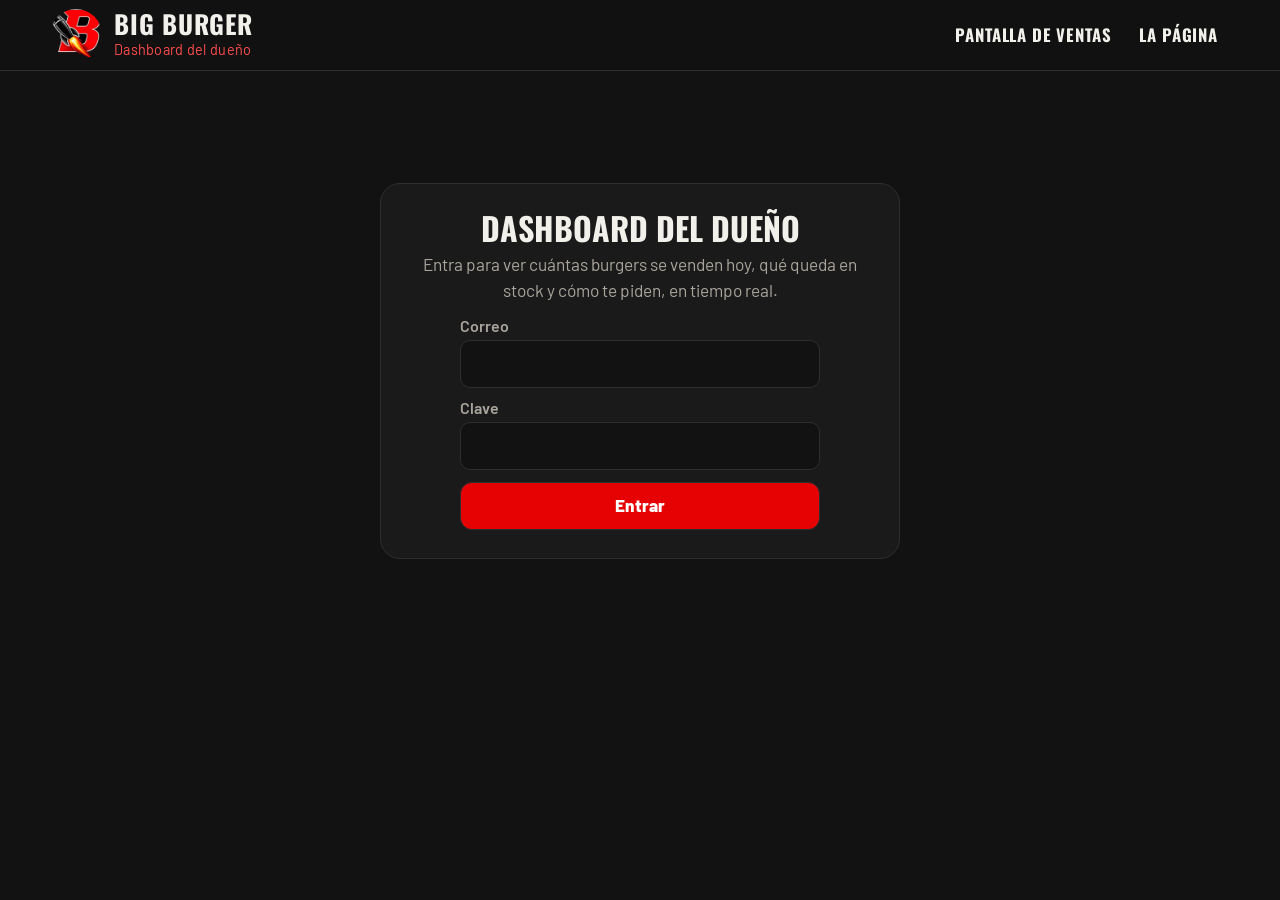
==== commit 7ec9df0c: "Rojo del logo como color principal; el dorado queda en detalles Co-Authored-By: Claude Opus 5.5 <nor" ====
--- a/dashboard.html
+++ b/dashboard.html
@@ -12,7 +12,8 @@
 <link rel="stylesheet" href="efectos/base.css">
 <link rel="stylesheet" href="efectos/energia.css">
 <link rel="stylesheet" href="efectos/escaparate.css">
-<style>:root { --fx-bg: #F2F0EA; --fx-paper: #FAF8F3; --fx-accent: #E1AC25; --fx-ink: #121212; --fx-deep: #1A1A1A; --fx-pop: #E1AC25; --fx-font: "Barlow", "Arial Narrow", Arial, sans-serif; --fx-font-disp: "Oswald", Impact, "Arial Narrow", sans-serif; --fx-font-txt: "Barlow", "Arial Narrow", Arial, sans-serif; --fx-deep-2: #121212; --fx-line-deep: #2E2E2E; --fx-soft: #D9D6CF; --fx-soft-2: #A9A59D; --fx-warm: #E60202; --fx-chat: #ECE7DD; }</style>
+<link rel="stylesheet" href="efectos/acento-fuerte.css">
+<style>:root { --fx-bg: #F2F0EA; --fx-paper: #FAF8F3; --fx-accent: #E60202; --fx-ink: #121212; --fx-deep: #1A1A1A; --fx-pop: #FF4D4D; --fx-font: "Barlow", "Arial Narrow", Arial, sans-serif; --fx-font-disp: "Oswald", Impact, "Arial Narrow", sans-serif; --fx-font-txt: "Barlow", "Arial Narrow", Arial, sans-serif; --fx-deep-2: #121212; --fx-line-deep: #2E2E2E; --fx-soft: #D9D6CF; --fx-soft-2: #A9A59D; --fx-warm: #E60202; --fx-chat: #ECE7DD; --fx-oro: #E1AC25; --fx-sobre-acento: #FFFFFF; }</style>
 
 <title>Dashboard del dueño · Big Burger (Premium)</title>
 <meta name="description" content="Dashboard en vivo de Big Burger: cuántas burgers se venden, qué queda en stock y cómo te piden.">
--- a/efectos/escaparate.css
+++ b/efectos/escaparate.css
@@ -44,8 +44,8 @@
 
 /* ---------- subtítulo con reglas doradas (— HAMBURGUESAS PREMIUM —) ---------- */
 .esc-sub { position: relative; z-index: 2; margin: clamp(6px, 1vw, 14px) auto 0; display: flex; align-items: center; justify-content: center; gap: clamp(12px, 2vw, 22px);
-  font: 700 clamp(.95rem, 1.6vw, 1.35rem)/1 var(--fx-font-txt); letter-spacing: .18em; text-transform: uppercase; color: var(--fx-accent); }
-.esc-sub::before, .esc-sub::after { content: ""; width: clamp(34px, 7vw, 110px); height: 2px; background: var(--fx-accent); }
+  font: 700 clamp(.95rem, 1.6vw, 1.35rem)/1 var(--fx-font-txt); letter-spacing: .18em; text-transform: uppercase; color: var(--fx-oro, var(--fx-accent)); }   /* --fx-oro: segundo color de la marca, opcional */
+.esc-sub::before, .esc-sub::after { content: ""; width: clamp(34px, 7vw, 110px); height: 2px; background: var(--fx-oro, var(--fx-accent)); }
 
 /* ---------- pie: nombre de la burger con subrayado dorado y número ---------- */
 .esc-pie { position: relative; z-index: 3; display: flex; align-items: flex-end; justify-content: space-between; gap: 18px;
--- a/efectos/acento-fuerte.css
+++ b/efectos/acento-fuerte.css
@@ -0,0 +1,13 @@
+/* efectos/acento-fuerte.css · complemento OPCIONAL (efectos.usar = ["acento-fuerte"]) para marcas cuyo acento es un color fuerte (rojo, azul, verde oscuro).
+   El kit pinta el texto sobre el acento con --fx-deep (oscuro), pensado para acentos claros (dorado, crema). Sobre un rojo saturado eso no llega a 4.5:1:
+   aquí el texto sobre el acento pasa a --fx-sobre-acento (blanco por defecto). Origen: Big Burger (rojo #E60202 del logo: blanco 4.8:1, oscuro 3.9:1).
+   Estático. Las hojas del módulo se cargan después: los selectores llevan «html body» para ganar sin !important. */
+html body .btn, html body .pd-btn:not(.pd-btn-sec), html body .rb-pill.lleno, html body .rb-boton.lleno, html body .rest-btn:not(.sec):not(.peligro),
+html body .esc-flecha, html body .kp-cta, html body .rp-tabs button[aria-selected="true"], html body.rb-pagina .reco, html body.rb-pagina .pd-listo,
+html body.rb-pagina .pd-op input:checked + span, html body.rb-pagina .pd-chip input:checked + span, html body .rp-prod .cant, html body .hub-card.principal {
+  color: var(--fx-sobre-acento, #fff);
+}
+html body.rb-pagina .btn.btn-linea, html body .pd-btn.pd-btn-sec { color: var(--fx-bg); }
+html body .rb-menu, html body .rb-menu nav a { color: var(--fx-sobre-acento, #fff); }
+html body .rb-menu nav a:focus-visible { color: var(--fx-deep); }
+html body.rb-pagina .reco small, html body.rb-pagina .reco .precio, html body.rb-pagina .reco p { color: var(--fx-sobre-acento, #fff); }
